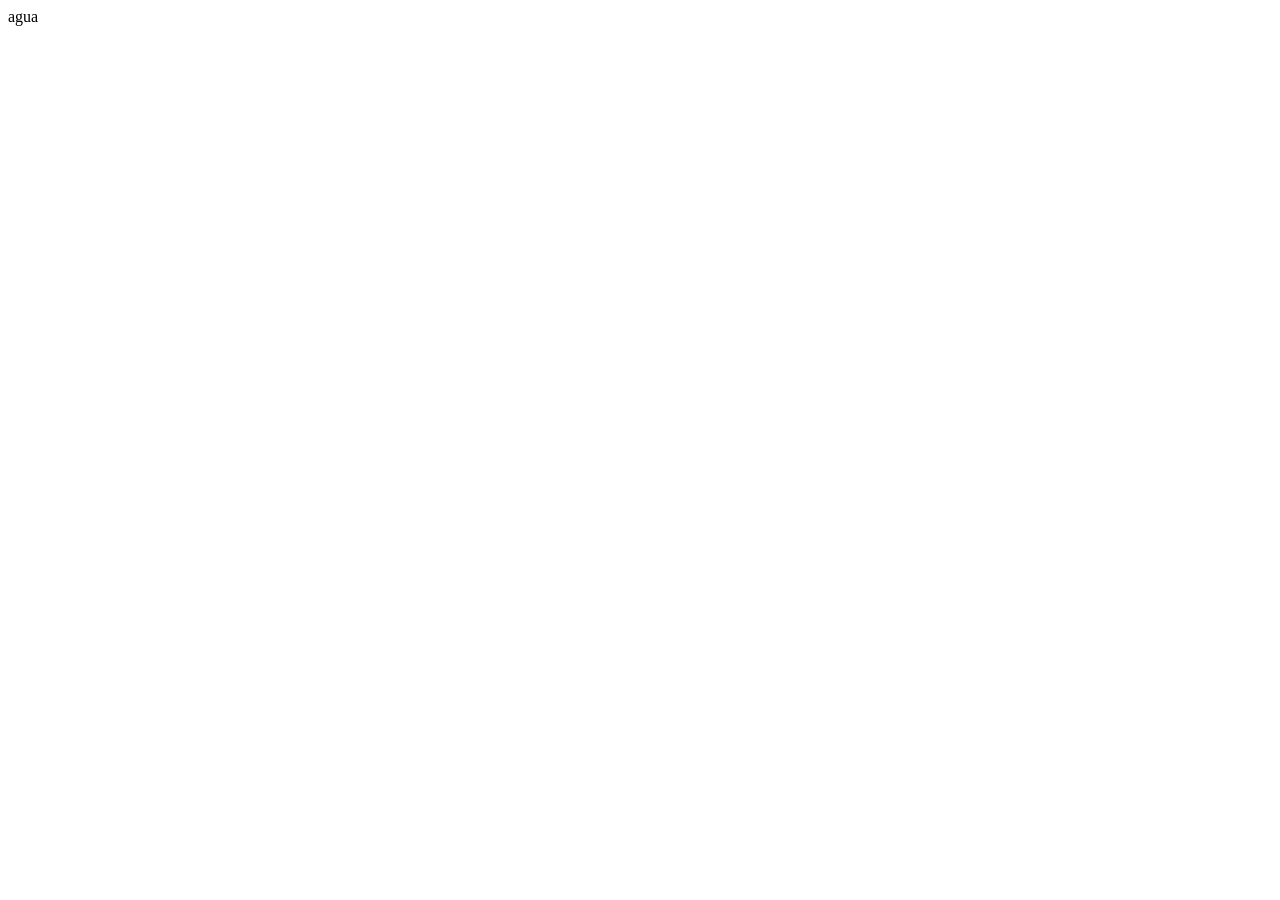
==== agua.html @ 0f4d9809 "Add files via upload" ====
<!DOCTYPE html>
<html lang="en">
<head>
    <meta charset="UTF-8">
    <meta name="viewport" content="width=device-width, initial-scale=1.0">
    <title>Document</title>
</head>
<body>
    agua
</body>
</html>
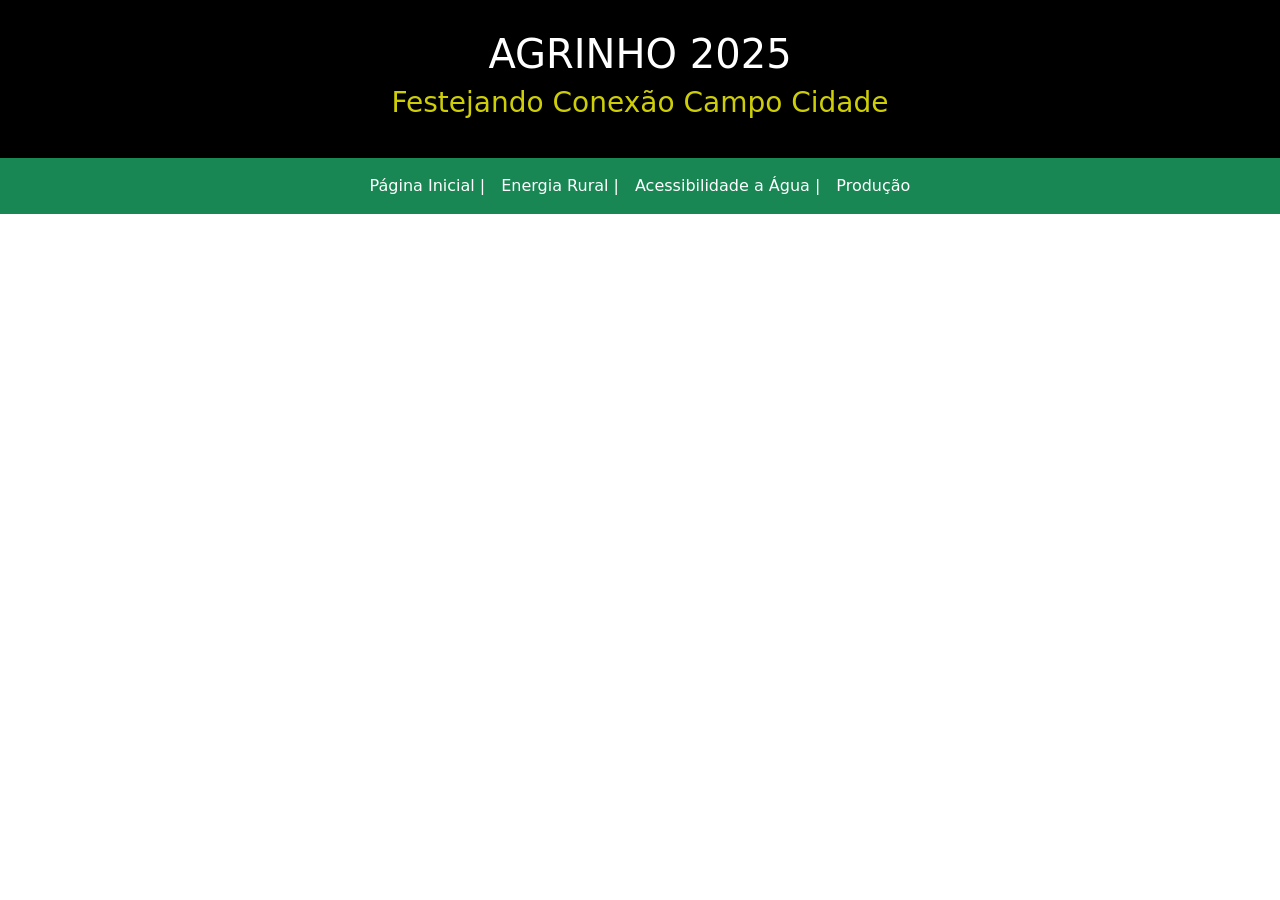
==== commit 4409e8d6: "Add files via upload" ====
--- a/agua.html
+++ b/agua.html
@@ -4,8 +4,41 @@
     <meta charset="UTF-8">
     <meta name="viewport" content="width=device-width, initial-scale=1.0">
     <title>Document</title>
+    <link href="https://cdn.jsdelivr.net/npm/bootstrap@5.3.6/dist/css/bootstrap.min.css" rel="stylesheet" integrity="sha384-4Q6Gf2aSP4eDXB8Miphtr37CMZZQ5oXLH2yaXMJ2w8e2ZtHTl7GptT4jmndRuHDT" crossorigin="anonymous">
+    <script src="https://cdn.jsdelivr.net/npm/bootstrap@5.3.6/dist/js/bootstrap.bundle.min.js" integrity="sha384-j1CDi7MgGQ12Z7Qab0qlWQ/Qqz24Gc6BM0thvEMVjHnfYGF0rmFCozFSxQBxwHKO" crossorigin="anonymous"></script>
+    <link rel="stylesheet" href="agua.css">
 </head>
 <body>
-    agua
+   <!--Apresentação do tema-->
+   <section class="cabecalho">
+    <h1>AGRINHO 2025</h1>
+    <h3>Festejando Conexão Campo Cidade</h3>
+</section>
+
+<!--cabeçalho do site-->
+<nav class="navbar navbar-expand-lg bg-success">
+    <div class="container-fluid ">
+        <button class="navbar-toggler" type="button" data-bs-toggle="collapse" data-bs-target="#navbarNav"
+            aria-controls="navbarNav" aria-expanded="false" aria-label="Toggle navigation">
+            <span class="navbar-toggler-icon"></span>
+        </button>
+        <div class="collapse navbar-collapse justify-content-center" id="navbarNav">
+            <ul class="navbar-nav">
+                <li class="nav-item">
+                    <a class="nav-link active text-white" aria-current="page" href="index.html">Página Inicial |</a>
+                </li>
+                <li class="nav-item">
+                    <a class="nav-link text-white" href="energia.html">Energia Rural |</a>
+                </li>
+                <li class="nav-item">
+                    <a class="nav-link text-white" href="agua.html">Acessibilidade a Água |</a>
+                </li>
+                <li class="nav-item">
+                    <a class="nav-link text-white" href="producao.html">Produção</a>
+                </li>
+            </ul>
+        </div>
+    </div>
+</nav>
 </body>
 </html>
--- a/agua.css
+++ b/agua.css
@@ -0,0 +1,10 @@
+.cabecalho{
+    color: white;
+    background-color: black;
+    text-align: center;
+    padding: 30px;
+}
+
+.cabecalho h3{
+    color: rgb(206, 206, 8);
+}
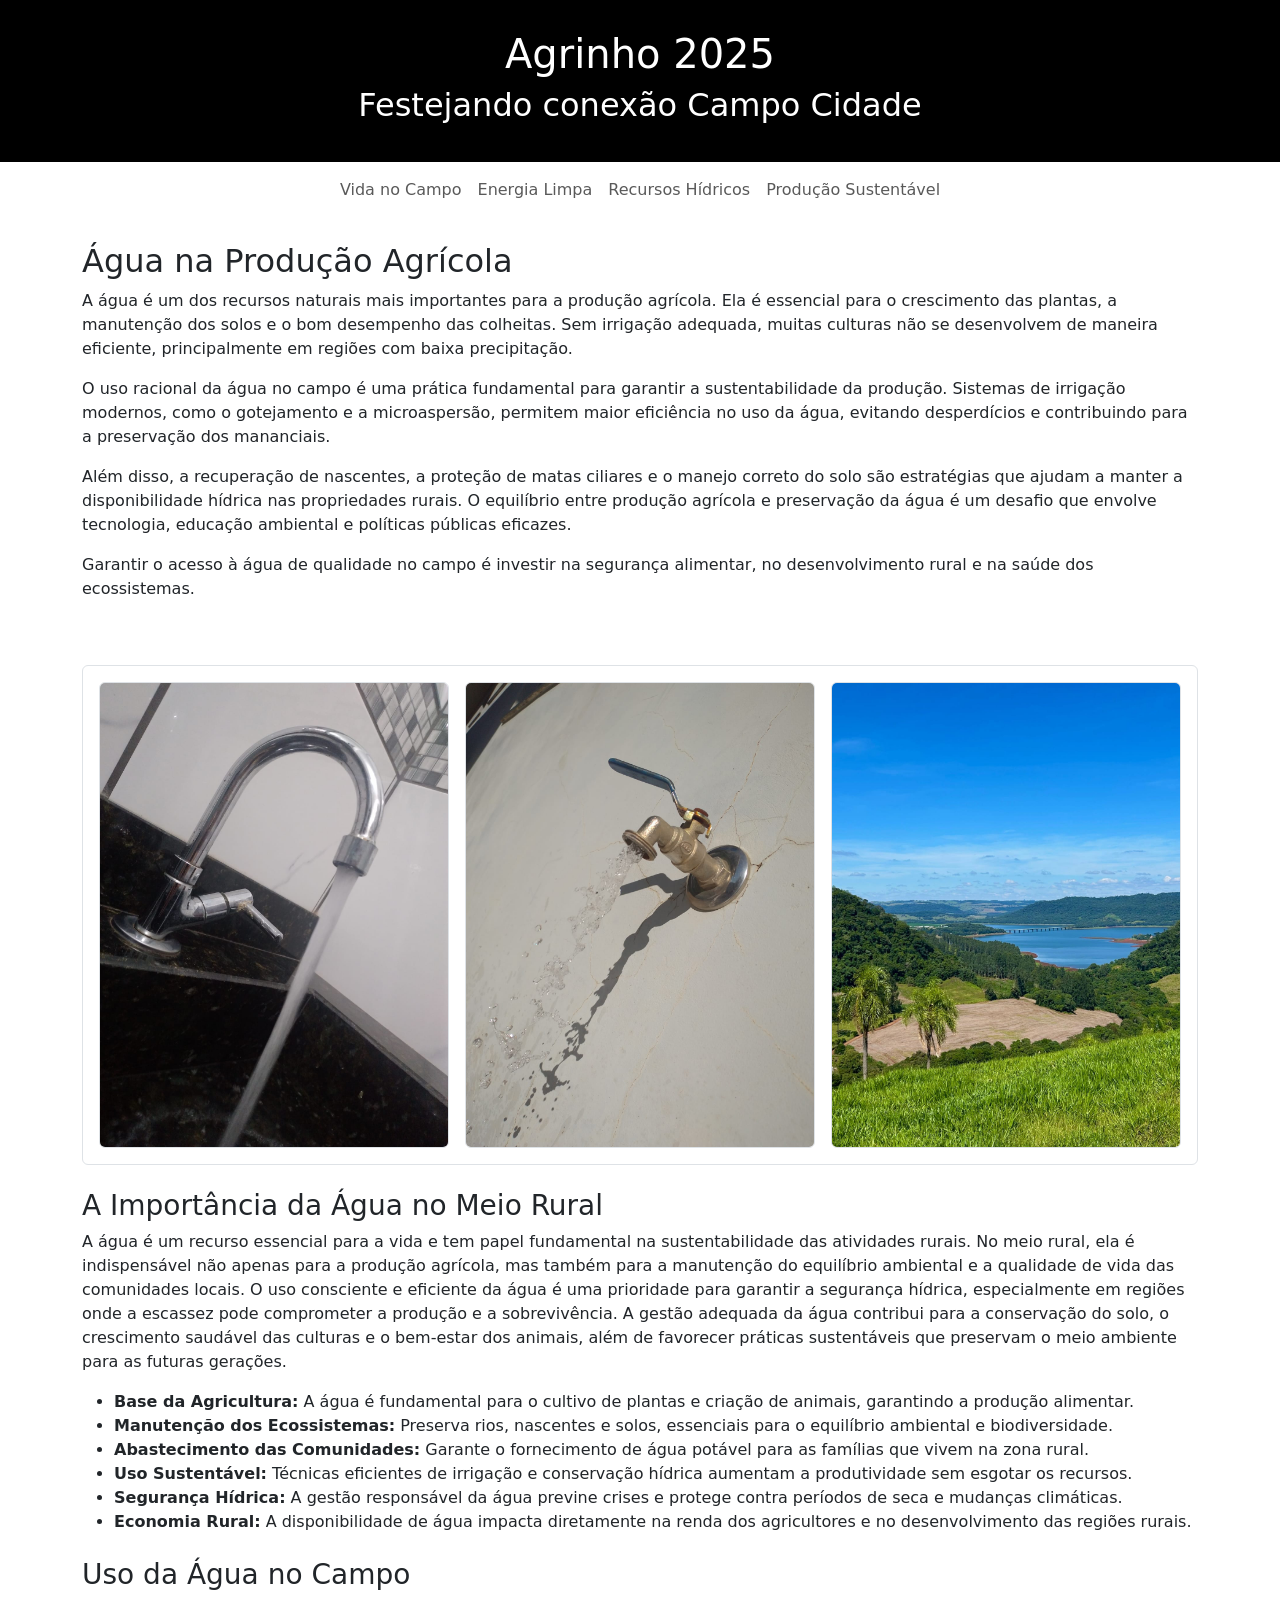
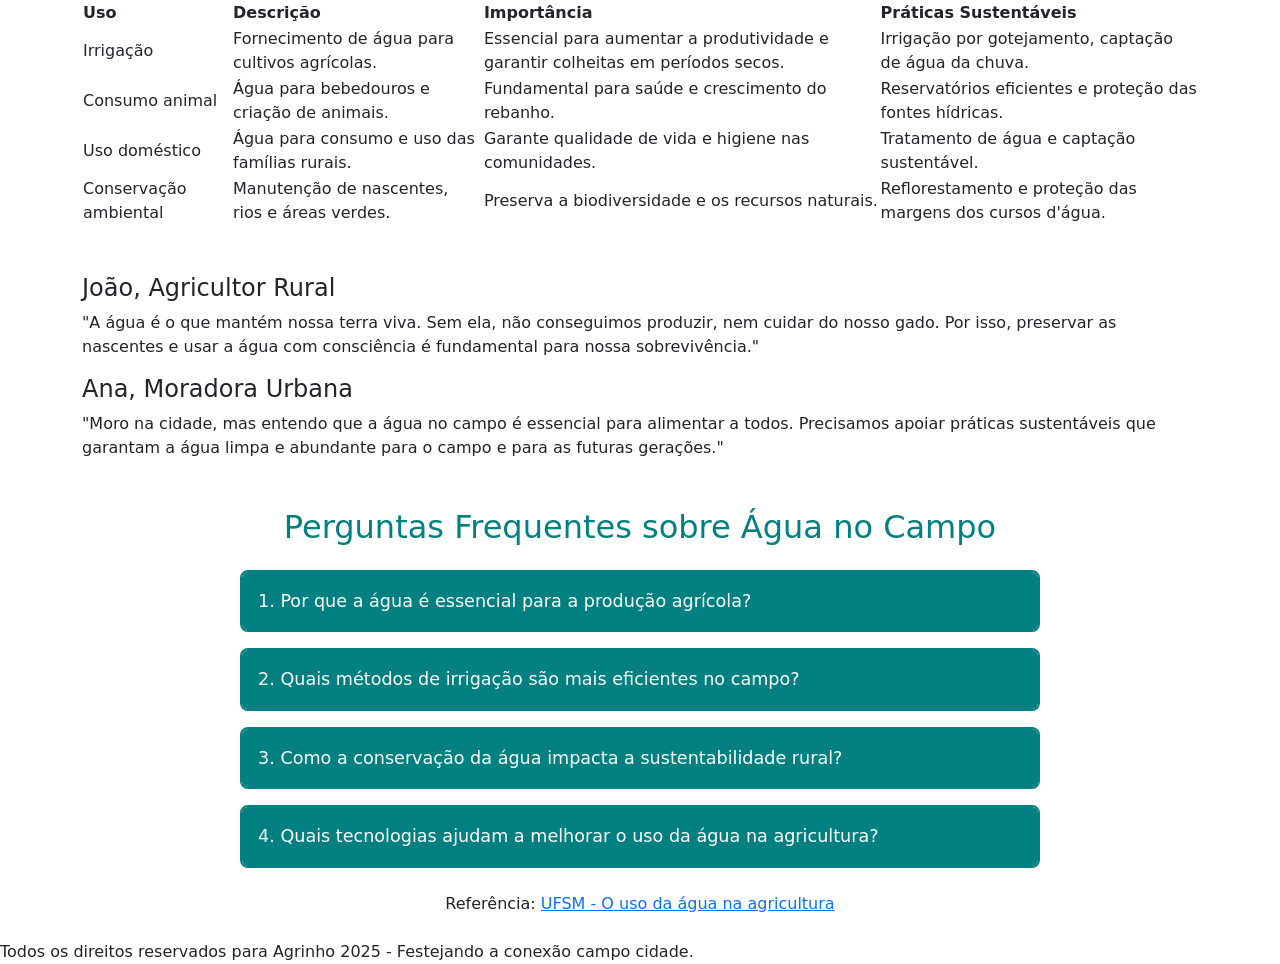
==== commit ed72daa4: "Add files via upload" ====
--- a/agua.html
+++ b/agua.html
@@ -1,44 +1,294 @@
 <!DOCTYPE html>
-<html lang="en">
+<html lang="pt-br">
 <head>
     <meta charset="UTF-8">
     <meta name="viewport" content="width=device-width, initial-scale=1.0">
-    <title>Document</title>
+    <title>Agrinho 2025</title>
     <link href="https://cdn.jsdelivr.net/npm/bootstrap@5.3.6/dist/css/bootstrap.min.css" rel="stylesheet" integrity="sha384-4Q6Gf2aSP4eDXB8Miphtr37CMZZQ5oXLH2yaXMJ2w8e2ZtHTl7GptT4jmndRuHDT" crossorigin="anonymous">
     <script src="https://cdn.jsdelivr.net/npm/bootstrap@5.3.6/dist/js/bootstrap.bundle.min.js" integrity="sha384-j1CDi7MgGQ12Z7Qab0qlWQ/Qqz24Gc6BM0thvEMVjHnfYGF0rmFCozFSxQBxwHKO" crossorigin="anonymous"></script>
     <link rel="stylesheet" href="agua.css">
+
+  
 </head>
 <body>
-   <!--Apresentação do tema-->
-   <section class="cabecalho">
-    <h1>AGRINHO 2025</h1>
-    <h3>Festejando Conexão Campo Cidade</h3>
-</section>
-
-<!--cabeçalho do site-->
-<nav class="navbar navbar-expand-lg bg-success">
-    <div class="container-fluid ">
-        <button class="navbar-toggler" type="button" data-bs-toggle="collapse" data-bs-target="#navbarNav"
-            aria-controls="navbarNav" aria-expanded="false" aria-label="Toggle navigation">
-            <span class="navbar-toggler-icon"></span>
-        </button>
-        <div class="collapse navbar-collapse justify-content-center" id="navbarNav">
+
+    <div class="cabecalho">
+        <h1>Agrinho 2025</h1>
+        <h2>Festejando conexão Campo Cidade</h2>
+    </div>
+
+    <nav class="navbar navbar-expand-lg navbar-custom">
+        <div class="container justify-content-center">
             <ul class="navbar-nav">
                 <li class="nav-item">
-                    <a class="nav-link active text-white" aria-current="page" href="index.html">Página Inicial |</a>
-                </li>
-                <li class="nav-item">
-                    <a class="nav-link text-white" href="energia.html">Energia Rural |</a>
-                </li>
-                <li class="nav-item">
-                    <a class="nav-link text-white" href="agua.html">Acessibilidade a Água |</a>
-                </li>
-                <li class="nav-item">
-                    <a class="nav-link text-white" href="producao.html">Produção</a>
+                    <a class="nav-link" href="index.html">Vida no Campo</a>
+                </li>
+                <li class="nav-item">
+                    <a class="nav-link" href="energia.html">Energia Limpa</a>
+                </li>
+                <li class="nav-item">
+                    <a class="nav-link" href="agua.html">Recursos Hídricos</a>
+                </li>
+                <li class="nav-item">
+                    <a class="nav-link" href="producao.html">Produção Sustentável</a>
                 </li>
             </ul>
         </div>
-    </div>
-</nav>
+    </nav>
+
+    <audio id="musica" autoplay loop playsinline>
+  <source src="Whispers in the Strings.mp3" type="audio/mpeg" />
+  Seu navegador não suporta áudio.
+</audio>
+
+<script>
+  const audio = document.getElementById('musica');
+  audio.volume = 0.2; // volume máximo
+</script>
+
+
+<script>
+  const musica = document.getElementById('musica');
+  
+  // Força a tocar o áudio (mesmo que bloqueie, tenta)
+  musica.volume = 0.5;
+  musica.play().catch(e => {
+    console.log('Autoplay bloqueado, sem som até interação.');
+  });
+</script>
+
+
+
+  <audio id="somClick" src="alex(online-audio-converter.com).mp3" preload="auto"></audio>
+
+  <script>
+    const som = document.getElementById("somClick");
+
+    document.addEventListener("click", () => {
+      som.pause();
+      som.currentTime = 0;
+      som.playbackRate = 2; // <-- aqui aumenta a velocidade
+      som.play().catch((e) => {
+        console.log("Erro ao tocar o som:", e);
+      });
+    });
+  </script>
+
+    <div class="container mt-4">
+  <div class="row mb-4">
+    <div class="col-md-12">
+      <h2>Água na Produção Agrícola</h2>
+      <p>
+        A água é um dos recursos naturais mais importantes para a produção agrícola. Ela é essencial para o crescimento das plantas, a manutenção dos solos e o bom desempenho das colheitas. Sem irrigação adequada, muitas culturas não se desenvolvem de maneira eficiente, principalmente em regiões com baixa precipitação.
+      </p>
+      <p>
+        O uso racional da água no campo é uma prática fundamental para garantir a sustentabilidade da produção. Sistemas de irrigação modernos, como o gotejamento e a microaspersão, permitem maior eficiência no uso da água, evitando desperdícios e contribuindo para a preservação dos mananciais.
+      </p>
+      <p>
+        Além disso, a recuperação de nascentes, a proteção de matas ciliares e o manejo correto do solo são estratégias que ajudam a manter a disponibilidade hídrica nas propriedades rurais. O equilíbrio entre produção agrícola e preservação da água é um desafio que envolve tecnologia, educação ambiental e políticas públicas eficazes.
+      </p>
+      <p>
+        Garantir o acesso à água de qualidade no campo é investir na segurança alimentar, no desenvolvimento rural e na saúde dos ecossistemas.
+      </p>
+    </div>
+  </div>
+</div>
+
+<div class="container mt-5">
+  <div class="border border-teal p-3 rounded" style="border-width: 3px;">
+    <div class="row g-3 text-center">
+      
+      <div class="col-md-4">
+        <img src="assets/image/agua1.png.jpeg" class="img-fluid rounded border border-teal" style="border-width: 3px;" alt="Imagem 1">
+      </div>
+
+      <div class="col-md-4">
+        <img src="assets/image/agua2.png.jpeg" class="img-fluid rounded border border-teal" style="border-width: 3px;" alt="Imagem 2">
+      </div>
+
+      <div class="col-md-4">
+        <img src="assets/image/agua3.png.jpeg" class="img-fluid rounded border border-teal" style="border-width: 3px;" alt="Imagem 3">
+      </div>
+
+    </div>
+  </div>
+</div>
+
+<div class="container my-4">
+  <h3 class="titulo-teal">A Importância da Água no Meio Rural</h3>
+  <p class="texto-justificado">
+    A água é um recurso essencial para a vida e tem papel fundamental na sustentabilidade das atividades rurais. No meio rural, ela é indispensável não apenas para a produção agrícola, mas também para a manutenção do equilíbrio ambiental e a qualidade de vida das comunidades locais. O uso consciente e eficiente da água é uma prioridade para garantir a segurança hídrica, especialmente em regiões onde a escassez pode comprometer a produção e a sobrevivência. A gestão adequada da água contribui para a conservação do solo, o crescimento saudável das culturas e o bem-estar dos animais, além de favorecer práticas sustentáveis que preservam o meio ambiente para as futuras gerações.
+  </p>
+  
+  <ul class="lista-topicos">
+    <li><strong>Base da Agricultura:</strong> A água é fundamental para o cultivo de plantas e criação de animais, garantindo a produção alimentar.</li>
+    <li><strong>Manutenção dos Ecossistemas:</strong> Preserva rios, nascentes e solos, essenciais para o equilíbrio ambiental e biodiversidade.</li>
+    <li><strong>Abastecimento das Comunidades:</strong> Garante o fornecimento de água potável para as famílias que vivem na zona rural.</li>
+    <li><strong>Uso Sustentável:</strong> Técnicas eficientes de irrigação e conservação hídrica aumentam a produtividade sem esgotar os recursos.</li>
+    <li><strong>Segurança Hídrica:</strong> A gestão responsável da água previne crises e protege contra períodos de seca e mudanças climáticas.</li>
+    <li><strong>Economia Rural:</strong> A disponibilidade de água impacta diretamente na renda dos agricultores e no desenvolvimento das regiões rurais.</li>
+  </ul>
+</div>
+
+<div class="container my-4">
+  <h3 class="titulo-teal">Uso da Água no Campo</h3>
+  <div class="table-responsive">
+    <table class="table-agua">
+      <thead>
+        <tr>
+          <th>Uso</th>
+          <th>Descrição</th>
+          <th>Importância</th>
+          <th>Práticas Sustentáveis</th>
+        </tr>
+      </thead>
+      <tbody>
+        <tr>
+          <td>Irrigação</td>
+          <td>Fornecimento de água para cultivos agrícolas.</td>
+          <td>Essencial para aumentar a produtividade e garantir colheitas em períodos secos.</td>
+          <td>Irrigação por gotejamento, captação de água da chuva.</td>
+        </tr>
+        <tr>
+          <td>Consumo animal</td>
+          <td>Água para bebedouros e criação de animais.</td>
+          <td>Fundamental para saúde e crescimento do rebanho.</td>
+          <td>Reservatórios eficientes e proteção das fontes hídricas.</td>
+        </tr>
+        <tr>
+          <td>Uso doméstico</td>
+          <td>Água para consumo e uso das famílias rurais.</td>
+          <td>Garante qualidade de vida e higiene nas comunidades.</td>
+          <td>Tratamento de água e captação sustentável.</td>
+        </tr>
+        <tr>
+          <td>Conservação ambiental</td>
+          <td>Manutenção de nascentes, rios e áreas verdes.</td>
+          <td>Preserva a biodiversidade e os recursos naturais.</td>
+          <td>Reflorestamento e proteção das margens dos cursos d'água.</td>
+        </tr>
+      </tbody>
+    </table>
+  </div>
+</div>
+
+<div class="container my-5">
+  <div class="fala-container">
+    <div class="fala quadro">
+      <h4>João, Agricultor Rural</h4>
+      <p>"A água é o que mantém nossa terra viva. Sem ela, não conseguimos produzir, nem cuidar do nosso gado. Por isso, preservar as nascentes e usar a água com consciência é fundamental para nossa sobrevivência."</p>
+    </div>
+    <div class="fala quadro">
+      <h4>Ana, Moradora Urbana</h4>
+      <p>"Moro na cidade, mas entendo que a água no campo é essencial para alimentar a todos. Precisamos apoiar práticas sustentáveis que garantam a água limpa e abundante para o campo e para as futuras gerações."</p>
+    </div>
+  </div>
+</div>
+
+<div class="container mt-5">
+  <h2 style="color: teal; text-align: center; margin-bottom: 1.5rem;">Perguntas Frequentes sobre Água no Campo</h2>
+
+  <div class="faq-sessao">
+    <div class="faq-bloco">
+      <button class="faq-pergunta">1. Por que a água é essencial para a produção agrícola?</button>
+      <div class="faq-resposta">
+        <p>A água é fundamental para o crescimento das plantas, irrigação dos cultivos e manutenção da saúde do solo. Sem água suficiente e de qualidade, a produtividade agrícola diminui e pode comprometer a segurança alimentar.</p>
+      </div>
+    </div>
+
+    <div class="faq-bloco">
+      <button class="faq-pergunta">2. Quais métodos de irrigação são mais eficientes no campo?</button>
+      <div class="faq-resposta">
+        <p>Os sistemas de irrigação por gotejamento e microaspersão são os mais eficientes, pois aplicam a água diretamente na raiz das plantas, reduzindo desperdícios e aumentando o rendimento da irrigação.</p>
+      </div>
+    </div>
+
+    <div class="faq-bloco">
+      <button class="faq-pergunta">3. Como a conservação da água impacta a sustentabilidade rural?</button>
+      <div class="faq-resposta">
+        <p>Conservar a água no campo ajuda a manter os recursos naturais, evita a degradação dos rios e nascentes e garante a disponibilidade para as futuras gerações, promovendo um equilíbrio entre produção e meio ambiente.</p>
+      </div>
+    </div>
+
+    <div class="faq-bloco">
+      <button class="faq-pergunta">4. Quais tecnologias ajudam a melhorar o uso da água na agricultura?</button>
+      <div class="faq-resposta">
+        <p>Sensores de umidade do solo, estações meteorológicas e sistemas automatizados de irrigação são algumas das tecnologias que auxiliam o manejo eficiente da água, reduzindo o consumo e aumentando a produtividade.</p>
+      </div>
+    </div>
+  </div>
+
+  <style>
+    .faq-sessao {
+      margin: 0 auto;
+      max-width: 800px;
+    }
+    .faq-bloco {
+      margin-bottom: 1rem;
+      border: 2px solid teal;
+      border-radius: 8px;
+      overflow: hidden;
+    }
+    .faq-pergunta {
+      background-color: teal;
+      color: white;
+      width: 100%;
+      padding: 1rem;
+      border: none;
+      text-align: left;
+      font-size: 1.1rem;
+      cursor: pointer;
+      transition: background-color 0.3s ease;
+    }
+    .faq-pergunta:hover {
+      background-color: #00796b;
+    }
+    .faq-resposta {
+      max-height: 0;
+      padding: 0 1rem;
+      color: #004d40;
+      background-color: #e0f2f1;
+      transition: max-height 0.4s ease, padding 0.4s ease;
+      overflow: hidden;
+    }
+    .faq-resposta p {
+      margin: 1rem 0;
+    }
+    .faq-bloco.ativo .faq-resposta {
+      max-height: 300px;
+      padding: 1rem;
+    }
+  </style>
+
+  <script>
+    const faqBlocos = document.querySelectorAll('.faq-bloco');
+
+    faqBlocos.forEach(bloco => {
+      const btn = bloco.querySelector('.faq-pergunta');
+      btn.addEventListener('click', () => {
+        faqBlocos.forEach(b => {
+          if (b !== bloco) b.classList.remove('ativo');
+        });
+        bloco.classList.toggle('ativo');
+      });
+    });
+  </script>
+</div>
+
+
+    <div class="container text-center my-4">
+  <p class="mb-0">
+    Referência: <a href="https://www.ufsm.br/pet/agronomia/2022/08/23/o-uso-da-agua-na-agricultura" target="_blank">
+      UFSM - O uso da água na agricultura
+    </a>
+  </p>
+</div>
+
+
+
+    <footer>
+        Todos os direitos reservados para Agrinho 2025 - Festejando a conexão campo cidade.
+    </footer>
+
 </body>
 </html>
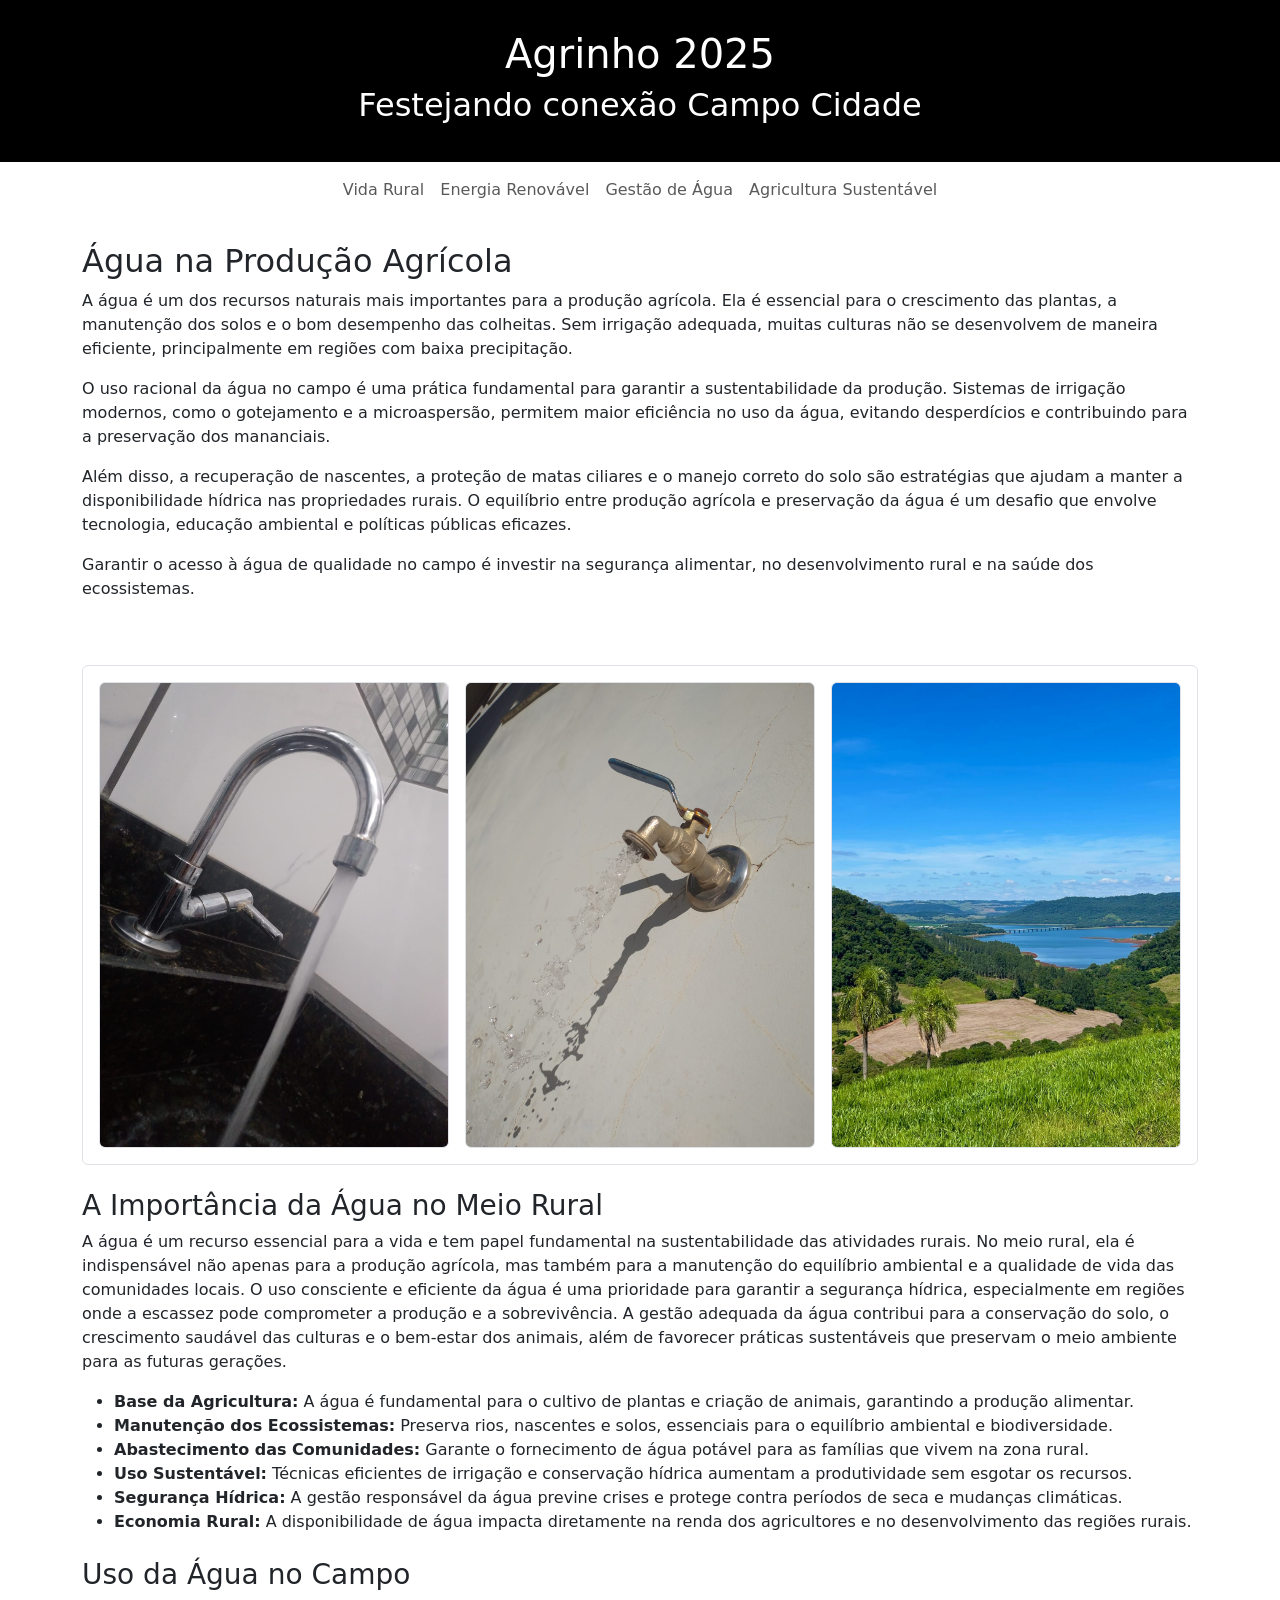
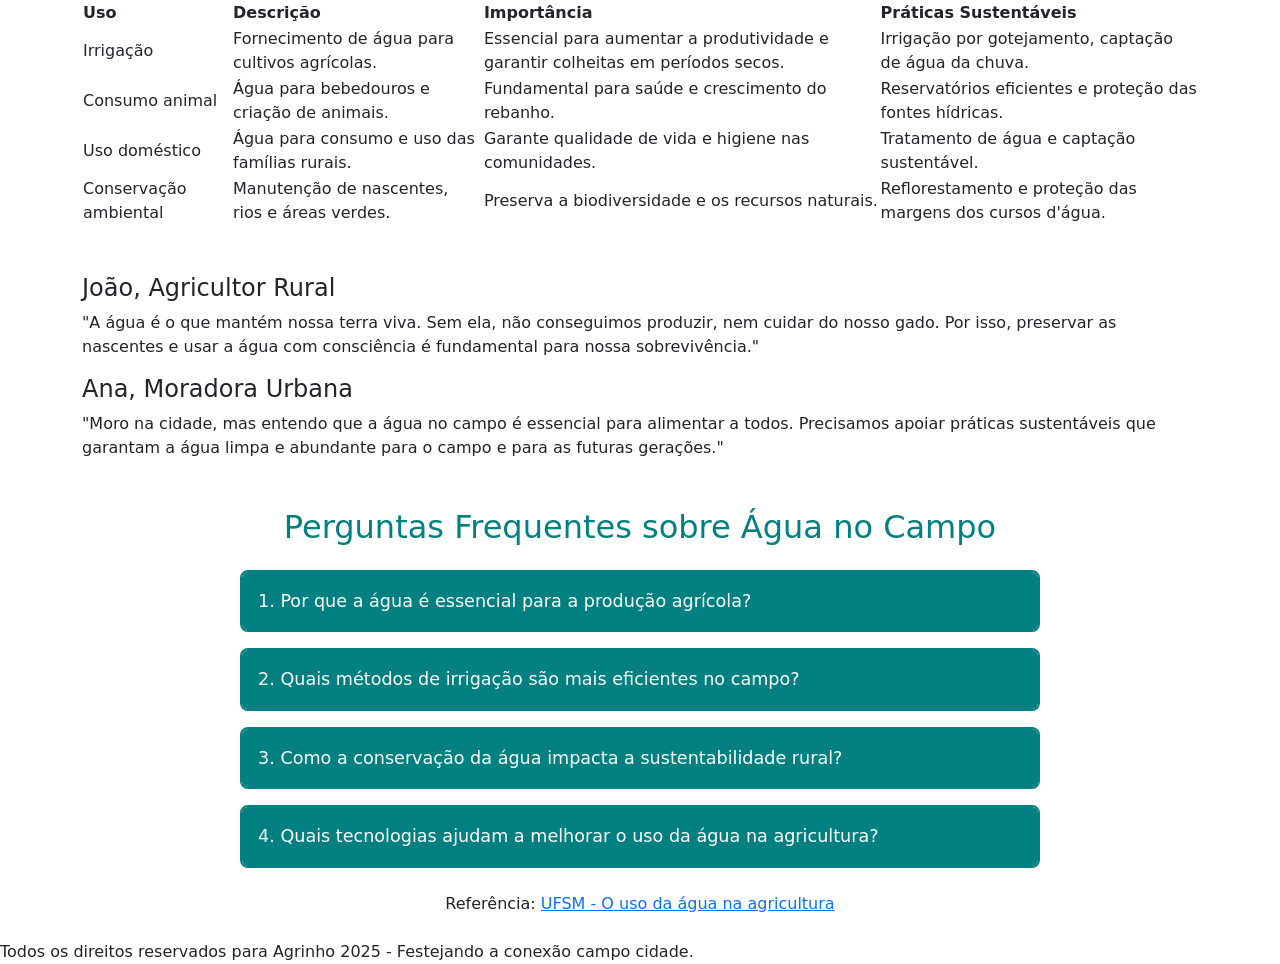
==== commit 1c8d32c6: "Add files via upload" ====
--- a/agua.html
+++ b/agua.html
@@ -21,16 +21,16 @@
         <div class="container justify-content-center">
             <ul class="navbar-nav">
                 <li class="nav-item">
-                    <a class="nav-link" href="index.html">Vida no Campo</a>
-                </li>
-                <li class="nav-item">
-                    <a class="nav-link" href="energia.html">Energia Limpa</a>
-                </li>
-                <li class="nav-item">
-                    <a class="nav-link" href="agua.html">Recursos Hídricos</a>
-                </li>
-                <li class="nav-item">
-                    <a class="nav-link" href="producao.html">Produção Sustentável</a>
+                    <a class="nav-link" href="index.html">Vida Rural</a>
+                </li>
+                <li class="nav-item">
+                    <a class="nav-link" href="energia.html">Energia Renovável</a>
+                </li>
+                <li class="nav-item">
+                    <a class="nav-link" href="agua.html">Gestão de Água</a>
+                </li>
+                <li class="nav-item">
+                    <a class="nav-link" href="producao.html">Agricultura Sustentável</a>
                 </li>
             </ul>
         </div>
